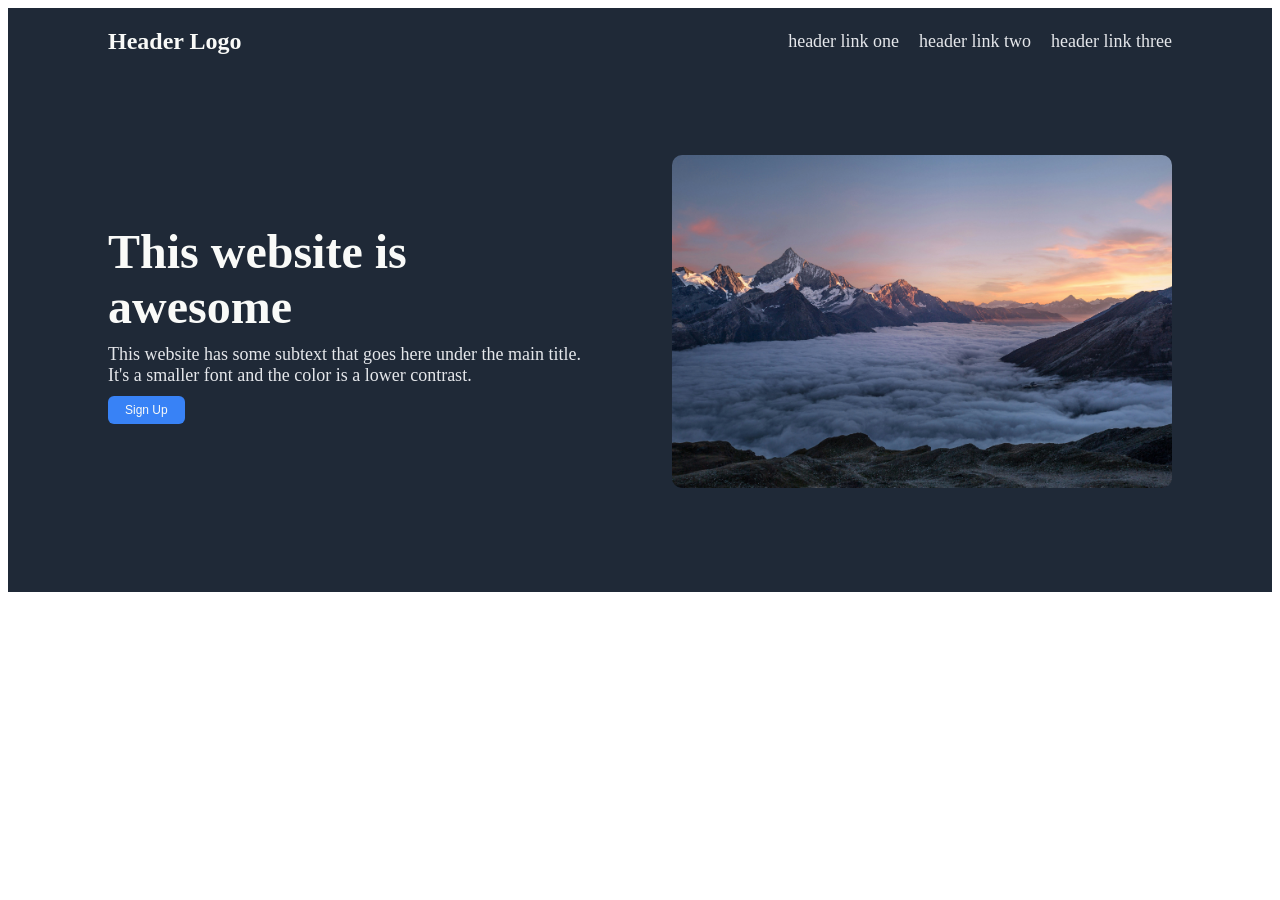
==== index.html @ f76950af "Completed header and hero section" ====
<!DOCTYPE html>
<html lang="en">
<head>
    <meta charset="UTF-8">
    <meta name="viewport" content="width=device-width, initial-scale=1.0">
    <title>My Landing Page</title>
    <link rel="stylesheet" href="./style.css">
</head>
<body>
    <div class="header">
        <div class="header-logo">
            Header Logo
        </div>
        <div class="header-links">
            <a href="#">header link one</a>
            <a href="#">header link two</a>
            <a href="#">header link three</a>
        </div>
    </div>
    <div class="hero">
        <div class="hero-content">
            <h1>This website is awesome</h1>
            <p>This website has some subtext that goes here under the main title. It's a smaller font and the color is a lower contrast.</p>
            <button>Sign Up</button>
        </div>
        <div class="hero-image">
            <img src="./images/mountains.jpg" alt="image of mountains">
        </div>
    </div>
</body>
</html>
---- style.css ----
body {
    font-family: "Roboto";
}

.header {
    display: flex;
    justify-content: space-between;
    background-color: #1F2937;
    padding-right: 100px;
    padding-left: 100px;
    padding-top: 20px;
}

.header a {
    text-decoration: none;
    color: #E5E7EB;
    font-size: 18px;
}

.header-links {
    display: flex;
    justify-content: center;
    align-items: center;
    gap: 20px;
}

.header-logo {
    color: #F9FAF8;
    font-weight: 900;
    font-size: 24px;
}

.hero {
    display: flex;
    padding: 100px;
    justify-content: space-between;
    align-items: center;
    gap: 75px;
    background-color: #1F2937;
}

.hero h1 {
    font-size: 48px;
    font-weight: 900;
    color: #F9FAF8;
    margin: 0px;
}

.hero-image img {
    height: auto;
    width: 500px;
    border-radius: 10px;
}

.hero-content {
    display: flex;
    flex-direction: column;
    align-items: flex-start;
    color: #E5E7EB;
    font-size: 18px;
    gap: 10px;
}

.hero p {
    margin: 0px;
}

.hero button {
    background-color: #3882F6;
    color: #F9FAF8;
    font-size: 12px;
    padding: 5px 15px;
    border-radius: 6px;
    border-color: transparent;
}
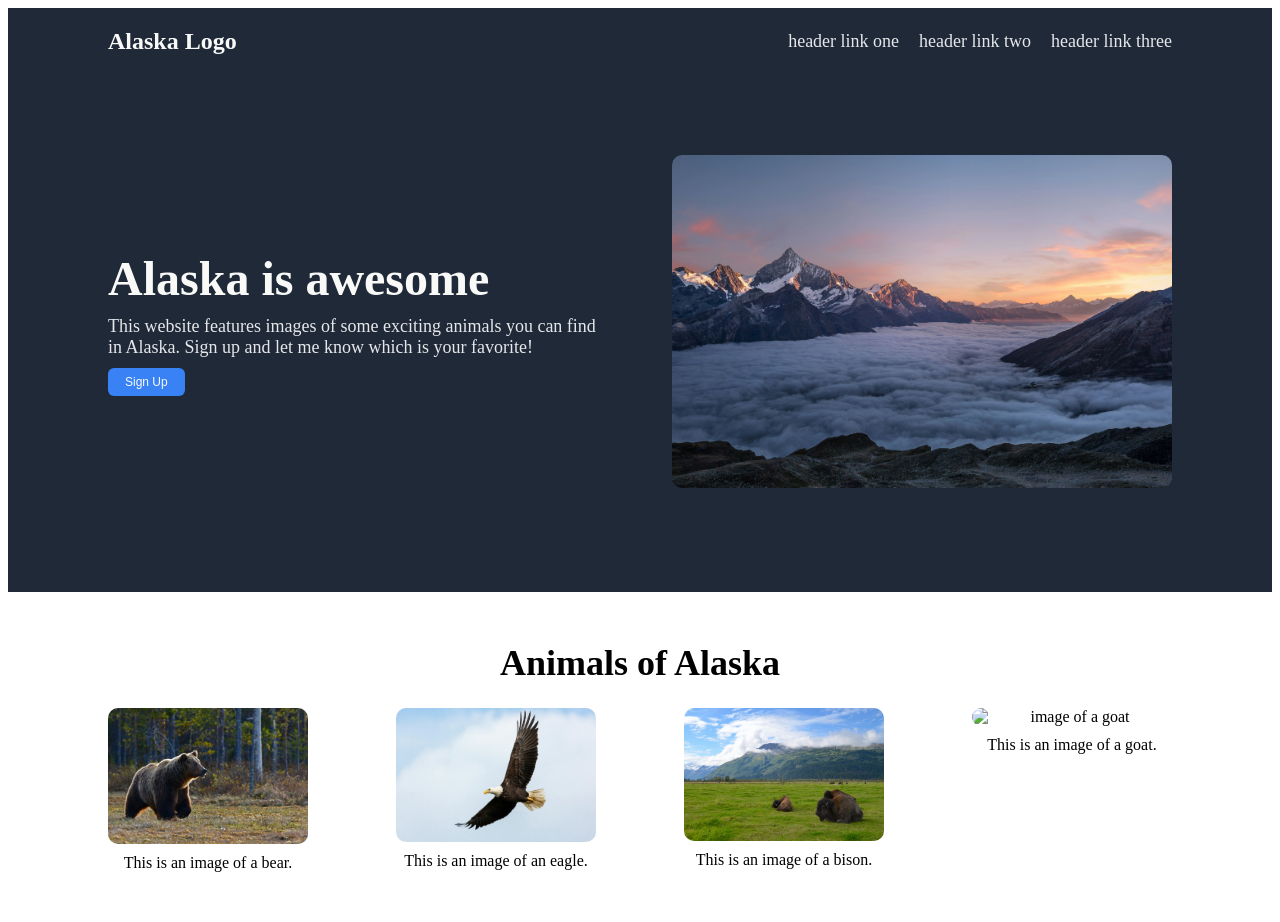
==== commit c60ec12c: "Completed information section with images" ====
--- a/index.html
+++ b/index.html
@@ -3,13 +3,13 @@
 <head>
     <meta charset="UTF-8">
     <meta name="viewport" content="width=device-width, initial-scale=1.0">
-    <title>My Landing Page</title>
+    <title>Animals in Alaska</title>
     <link rel="stylesheet" href="./style.css">
 </head>
 <body>
     <div class="header">
         <div class="header-logo">
-            Header Logo
+            Alaska Logo
         </div>
         <div class="header-links">
             <a href="#">header link one</a>
@@ -17,15 +17,39 @@
             <a href="#">header link three</a>
         </div>
     </div>
-    <div class="hero">
+    <div class="hero-section">
         <div class="hero-content">
-            <h1>This website is awesome</h1>
-            <p>This website has some subtext that goes here under the main title. It's a smaller font and the color is a lower contrast.</p>
+            <h1>Alaska is awesome</h1>
+            <p>This website features images of some exciting animals you can find in Alaska. Sign up and let me know which is your favorite!</p>
             <button>Sign Up</button>
         </div>
         <div class="hero-image">
             <img src="./images/mountains.jpg" alt="image of mountains">
         </div>
     </div>
+    <div class="card-section">
+        <div class="card-header">
+            <h1>Animals of Alaska</h1>
+        </div>
+        <div class="cards">
+            <div class="card">
+                <img src="./images/bear.jpg" alt="image of a bear">
+                This is an image of a bear.
+            </div>
+            <div class="card">
+                <img src="./images/eagle.jpg" alt="image of an eagle">
+                This is an image of an eagle.
+            </div>
+            <div class="card">
+                <img src="./images/bison.jpg" alt="image of a bison">
+                This is an image of a bison.
+            </div>
+            <div class="card">
+                <img src="./images/goat.jpg" alt="image of a goat">
+                This is an image of a goat.
+            </div>
+        </div>
+    </div>
+
 </body>
 </html>
--- a/style.css
+++ b/style.css
@@ -30,7 +30,7 @@
     font-size: 24px;
 }
 
-.hero {
+.hero-section {
     display: flex;
     padding: 100px;
     justify-content: space-between;
@@ -39,7 +39,7 @@
     background-color: #1F2937;
 }
 
-.hero h1 {
+.hero-section h1 {
     font-size: 48px;
     font-weight: 900;
     color: #F9FAF8;
@@ -61,15 +61,44 @@
     gap: 10px;
 }
 
-.hero p {
+.hero-section p {
     margin: 0px;
 }
 
-.hero button {
+.hero-section button {
     background-color: #3882F6;
     color: #F9FAF8;
     font-size: 12px;
     padding: 5px 15px;
     border-radius: 6px;
     border-color: transparent;
+}
+.card-section h1 {
+    color: 1F2927;
+    font-size: 36px;
+    text-align: center;
+}
+.cards {
+    display: flex;
+    padding-right: 100px;
+    padding-left: 100px;
+    justify-content: space-between;
+    
+}
+.card img {
+    height: auto;
+    width: 200px;
+    border-radius: 10px;
+}
+
+.card {
+    display: flex;
+    flex-direction: column;
+    text-align: center;
+    gap: 10px;
+}
+
+.card-section {
+    margin-top: 50px;
+    margin-bottom: 50px;
 }
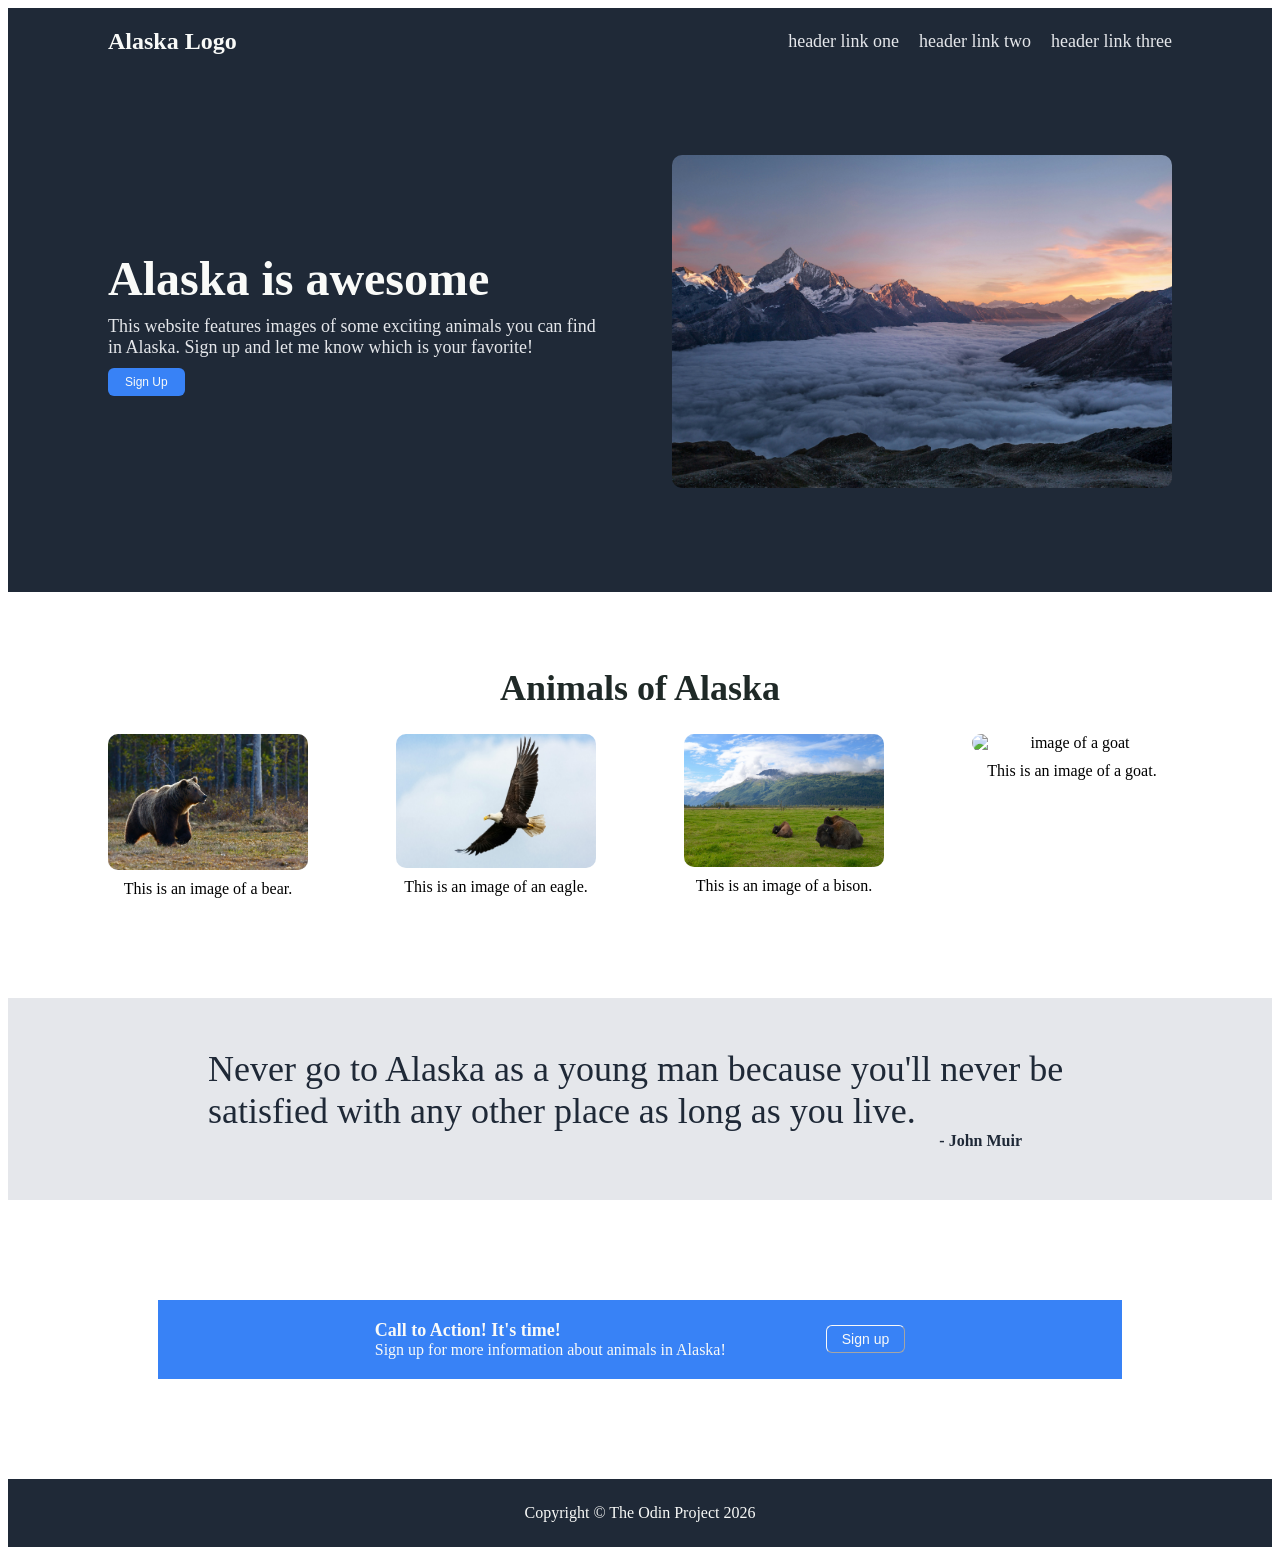
==== commit 182044f5: "Completed landing page project Page is not responsive per instructions" ====
--- a/index.html
+++ b/index.html
@@ -29,7 +29,7 @@
     </div>
     <div class="card-section">
         <div class="card-header">
-            <h1>Animals of Alaska</h1>
+            <h2>Animals of Alaska</h2>
         </div>
         <div class="cards">
             <div class="card">
@@ -50,6 +50,27 @@
             </div>
         </div>
     </div>
-
+    <div class="quote-section">
+        <div class="quote">
+            Never go to Alaska as a young man because you'll never be satisfied with any other place as long as you live.
+        </div>
+        <div class="author">
+            - John Muir
+        </div>
+    </div>
+    <div class="cta-section">
+        <div class="cta">
+            <div class="cta-text">
+                <h3>Call to Action! It's time!</h3>
+                <p>Sign up for more information about animals in Alaska!</p>
+            </div>
+            <div class="cta-button">
+                <button>Sign up</button>
+            </div>
+        </div>
+    </div>
+    <div class="footer">
+        Copyright &copy; The Odin Project 2026
+    </div>
 </body>
 </html>
--- a/style.css
+++ b/style.css
@@ -73,10 +73,12 @@
     border-radius: 6px;
     border-color: transparent;
 }
-.card-section h1 {
-    color: 1F2927;
+.card-section h2 {
+    color: #1F2927;
     font-size: 36px;
+    font-weight: 900;
     text-align: center;
+    margin: 0px;
 }
 .cards {
     display: flex;
@@ -96,9 +98,76 @@
     flex-direction: column;
     text-align: center;
     gap: 10px;
+    font-size: 16px;
+    margin-top: 25px;
 }
 
 .card-section {
-    margin-top: 50px;
-    margin-bottom: 50px;
+    margin-top: 75px;
+    margin-bottom: 100px;
+}
+
+.quote-section {
+    display: flex;
+    flex-direction: column;
+    background-color: #E5E7EB;
+    color: #1F2937;
+    padding: 50px 200px;
+}
+
+.quote {
+       font-size: 36px;
+       font-weight: 300;
+}
+
+.author {
+    font-size: 16px;
+    font-weight: bold;
+    display: flex;
+    justify-content: flex-end;
+    padding-right: 50px;
+}
+
+.cta-section {
+    padding: 100px 150px;
+}
+.cta {
+    background-color: #3882F6;
+    display: flex;
+    flex-grow: 1;
+    justify-content: center;
+    align-items: center;
+    gap: 100px;
+    color: #F9FAF8;
+    padding: 20px;
+}
+
+.cta button {
+    background: #3882F6;
+    color: #F9FAF8;
+    font-size: 14px;
+    padding: 5px 15px;
+    border-radius: 6px;
+    border-color: #f9f9f9;
+    border-width: 1px;
+
+}
+.cta p {
+    margin: 0px;
+    font-weight: 300;
+}
+
+.cta h3 {
+    font-weight: bold;
+    font-size: 18px;
+    margin: 0px;
+}
+
+.footer{
+    display: flex;
+    justify-content: center;
+    align-items: center;
+    color: #F9FAF8;
+    background-color: #1F2937;
+    padding: 25px;
 }
